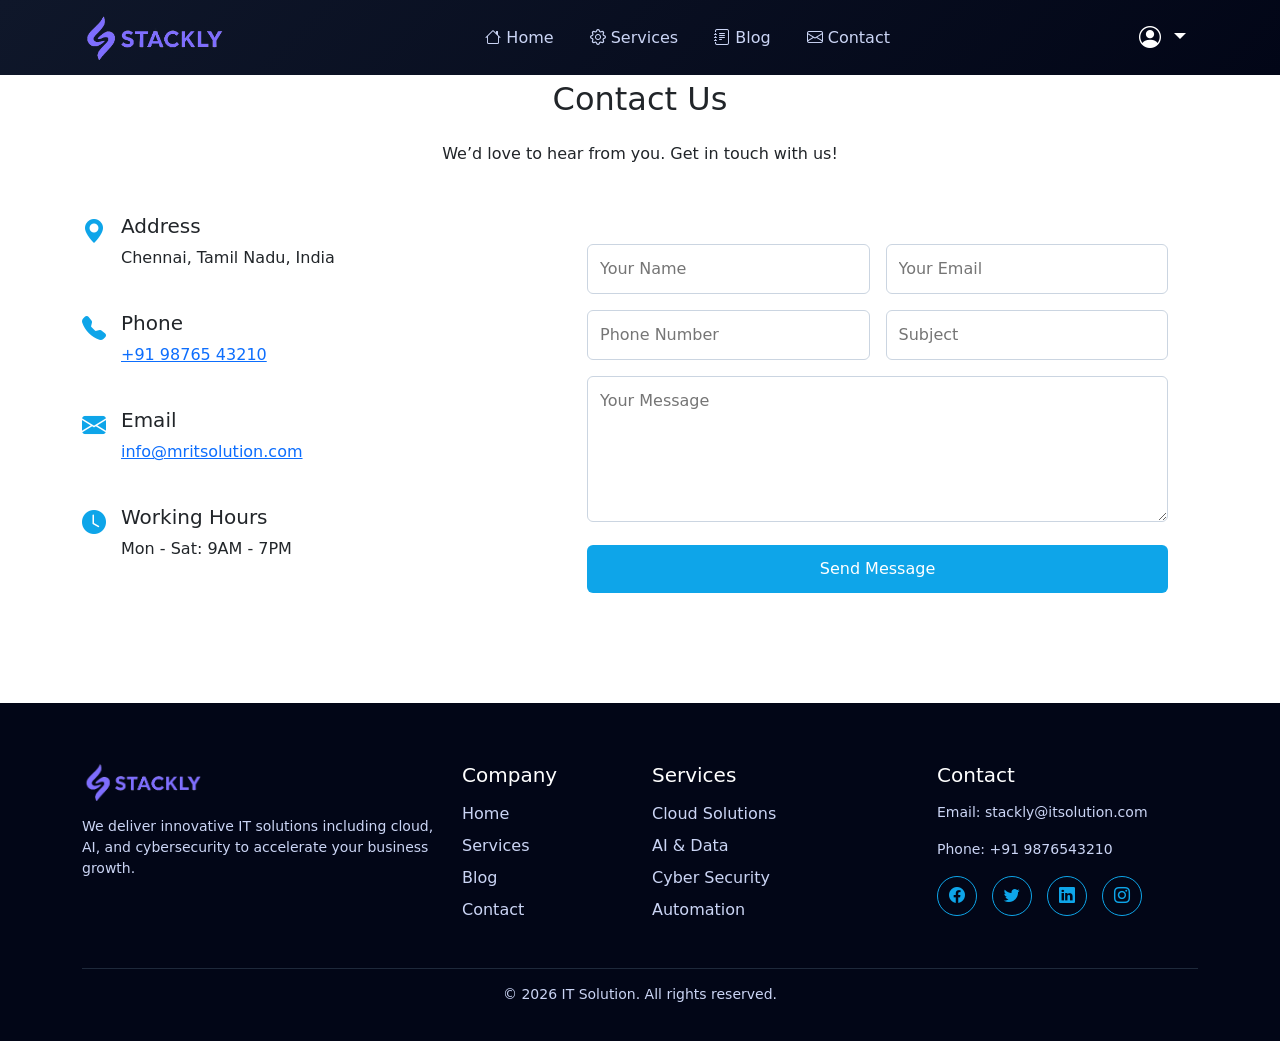
==== contact.html @ 3faaa498 "Add files via upload" ====
<!DOCTYPE html>
<html lang="en">
<head>
  <meta charset="UTF-8">
  <meta name="viewport" content="width=device-width, initial-scale=1.0">

  <title>IT Solution</title>

  <link href="https://cdn.jsdelivr.net/npm/bootstrap@5.3.2/dist/css/bootstrap.min.css" rel="stylesheet">

  <link href="https://cdn.jsdelivr.net/npm/bootstrap-icons@1.11.3/font/bootstrap-icons.css" rel="stylesheet">

  <link rel="stylesheet" href="contact.css">
</head>

<body>

<nav class="navbar navbar-expand-lg custom-navbar fixed-top">
  <div class="container">

    <a class="navbar-brand d-flex align-items-center" href="#">
      <img src="Adobe Express - file.png" alt="Logo" class="logo">
     
    </a>
    <button class="navbar-toggler" type="button" data-bs-toggle="collapse" data-bs-target="#navbarNav">
      <i class="bi bi-list"></i>
    </button>
    <div class="collapse navbar-collapse justify-content-between" id="navbarNav">

      <ul class="navbar-nav mx-auto">
        <li class="nav-item">
          <a class="nav-link " href="index.html"><i class="bi bi-house"></i> Home</a>
        </li>

        <li class="nav-item">
          <a class="nav-link" href="service.html"><i class="bi bi-gear"></i> Services</a>
        </li>

        <li class="nav-item">
          <a class="nav-link" href="blog.html"><i class="bi bi-journal-text"></i> Blog</a>
        </li>

        <li class="nav-item">
          <a class="nav-link" href="contact.html"><i class="bi bi-envelope"></i> Contact</a>
        </li>
      </ul>

      <div class="dropdown">
        <button class="btn profile-btn dropdown-toggle" data-bs-toggle="dropdown">
          <i class="bi bi-person-circle"></i>
        </button>

        <ul class="dropdown-menu dropdown-menu-end">
          <li>
            <a class="dropdown-item" href="login.html">
              <i class="bi bi-box-arrow-in-right"></i> Login
            </a>
          </li>
          <li>
            <a class="dropdown-item" href="register.html">
              <i class="bi bi-person-plus"></i> Register
            </a>
          </li>
        </ul>
      </div>

    </div>
  </div>
</nav>
<section class="contact">
  <div class="container">

    <h2 class="text-center mb-4">Contact Us</h2>
    <p class="text-center mb-5">We’d love to hear from you. Get in touch with us!</p>

    <div class="row g-4">

      <div class="col-lg-5">
        <div class="contact-info">

          <div class="info-box">
            <i class="bi bi-geo-alt-fill"></i>
            <div>
              <h5>Address</h5>
              <p>Chennai, Tamil Nadu, India</p>
            </div>
          </div>

          <div class="info-box">
            <i class="bi bi-telephone-fill"></i>
            <div>
              <h5>Phone</h5>
              <p><a href="error.html">+91 98765 43210</a></p>
            </div>
          </div>

          <div class="info-box">
            <i class="bi bi-envelope-fill"></i>
            <div>
              <h5>Email</h5>
              <p><a href="error.html">info@mritsolution.com</a></p>
            </div>
          </div>

          <div class="info-box">
            <i class="bi bi-clock-fill"></i>
            <div>
              <h5>Working Hours</h5>
              <p>Mon - Sat: 9AM - 7PM</p>
            </div>
          </div>

         
        </div>
      </div>

   
      <div class="col-lg-7">
        <form class="contact-form" action="error.html">

          <div class="row g-3">

            <div class="col-md-6">
              <input type="text" placeholder="Your Name" required>
            </div>

            <div class="col-md-6">
              <input type="email" placeholder="Your Email" required>
            </div>

            <div class="col-md-6">
              <input type="text" placeholder="Phone Number" required>
            </div>

            <div class="col-md-6">
              <input type="text" placeholder="Subject" required>
            </div>

            <div class="col-12">
              <textarea rows="5" placeholder="Your Message" required></textarea>
            </div>

            <div class="col-12">
              <button type="submit">Send Message</button>
            </div>

          </div>

        </form>
      </div>

    </div>
  </div>
</section>
<footer class="footer-section">
  <div class="container">
    <div class="row g-4">

    
      <div class="col-lg-4 col-md-6">
        <div class="footer-brand">
          <img src="Adobe Express - file.png" alt="Logo" class="footer-logo">
          <p>
            We deliver innovative IT solutions including cloud, AI, and cybersecurity 
            to accelerate your business growth.
          </p>
        </div>
      </div>

      <div class="col-lg-2 col-md-6">
        <h5>Company</h5>
        <ul>
          <li><a href="error.html">Home</a></li>
          <li><a href="error.html">Services</a></li>
          <li><a href="error.html">Blog</a></li>
          <li><a href="error.html">Contact</a></li>
        </ul>
      </div>

      
      <div class="col-lg-3 col-md-6">
        <h5>Services</h5>
        <ul>
          <li><a href="error.html">Cloud Solutions</a></li>
          <li><a href="error.html">AI & Data</a></li>
          <li><a href="error.html">Cyber Security</a></li>
          <li><a href="error.html">Automation</a></li>
        </ul>
      </div>

      
      <div class="col-lg-3 col-md-6">
        <h5>Contact</h5>
        <p>Email: stackly@itsolution.com</p>
        <p>Phone: +91 9876543210</p>

        <div class="social-icons">
          <a href="error.html"><i class="bi bi-facebook"></i></a>
          <a href="error.html"><i class="bi bi-twitter"></i></a>
          <a href="error.html"><i class="bi bi-linkedin"></i></a>
          <a href="error.html"><i class="bi bi-instagram"></i></a>
        </div>
      </div>

    </div>

    <div class="footer-bottom">
      <p>&copy; 2026 IT Solution. All rights reserved.</p>
    </div>
  </div>
</footer>
<script src="https://cdn.jsdelivr.net/npm/bootstrap@5.3.2/dist/js/bootstrap.bundle.min.js"></script>
</body>
</html>
---- contact.css ----
.body{
    overflow-x: hidden;
}
.custom-navbar {
  background: linear-gradient(135deg, #0f172a, #020617);
  padding: 10px 0;
}

.logo {
  width: 40px;
  height: 40px;
  margin-right: 8px;
}

.brand-name {
  color: #fff;
  font-weight: bold;
  font-size: 20px;
}
.navbar-brand img{
    height: 45px;
    width: auto;
}
.nav-link {
  color: #cbd5f5 ;
  margin: 0 10px;
  position: relative;
  transition: 0.3s;
}

.nav-link:hover {
  color: #38bdf8 ;
}

.nav-link::after {
  content: "";
  position: absolute;
  width: 0%;
  height: 2px;
  background: #38bdf8;
  left: 0;
  bottom: -5px;
  transition: 0.3s;
}

.nav-link:hover::after {
  width: 100%;
}
.profile-btn {
  background: transparent;
  border: none;
  color: #fff;
  font-size: 22px;
}
.profile-btn:hover {
  color: #0ea5e9;
  transform: scale(1.1);
}

.dropdown-menu {
  background: #020617;
  border: none;
}

.dropdown-item {
  color: #cbd5f5;
  transition: 0.3s;
}

.dropdown-item:hover {
  background: #0c40ba;
  color: #38bdf8;
}

.navbar-toggler {
  border: none;
  color: white;
  font-size: 24px;
}

@media (max-width: 991px) {
  .navbar-nav {
    text-align: center;
  }

  .nav-link {
    margin: 10px 0;
  }

  .dropdown {
    text-align: center;
    margin-top: 10px;
  }
}
.contact {
  padding: 80px 0;
}

.info-box {
  display: flex;
  gap: 15px;
  margin-bottom: 25px;
}

.info-box i {
  font-size: 24px;
  color: #0ea5e9;
}

.social a {
  font-size: 20px;
  margin-right: 10px;
  color: #334155;
  transition: 0.3s;
}

.social a:hover {
  color: #0ea5e9;
}


.contact-form {
  background: white;
  padding: 30px;
  border-radius: 10px;
}

.contact-form input,
.contact-form textarea {
  width: 100%;
  padding: 12px;
  border: 1px solid #cbd5e1;
  border-radius: 6px;
  outline: none;
}

.contact-form button {
  width: 100%;
  padding: 12px;
  background: #0ea5e9;
  border: none;
  color: white;
  border-radius: 6px;
  transition: 0.3s;
}

.contact-form button:hover {
  background: #0284c7;
}

.footer {
  background: #020617;
  color: white;
}

@media (max-width: 768px) {

  .info-box {
    flex-direction: column;
  }

  .contact-form {
    padding: 20px;
  }
}
.footer-section {
  background: #020617;
  color: #fff;
  padding: 60px 0 20px;
}


.footer-logo {
  width: 120px;
  margin-bottom: 15px;
}


.footer-section p {
  color: #cbd5f5;
  font-size: 14px;
}

.footer-section h5 {
  margin-bottom: 15px;
}

.footer-section ul {
  list-style: none;
  padding: 0;
}

.footer-section ul li {
  margin-bottom: 8px;
}

.footer-section ul li a {
  color: #cbd5f5;
  text-decoration: none;
  transition: 0.3s;
}

.footer-section ul li a:hover {
  color: #0ea5e9;
  padding-left: 5px;
}

.social-icons {
  margin-top: 10px;
}

.social-icons a {
  display: inline-flex;
  width: 40px;
  height: 40px;
  border: 1px solid #0ea5e9;
  border-radius: 50%;
  align-items: center;
  justify-content: center;
  margin-right: 10px;
  color: #0ea5e9;
  transition: 0.3s;
}

.social-icons a:hover {
  background: #0ea5e9;
  color: #fff;
}

.footer-bottom {
  text-align: center;
  margin-top: 30px;
  border-top: 1px solid #1e293b;
  padding-top: 15px;
  font-size: 14px;
}
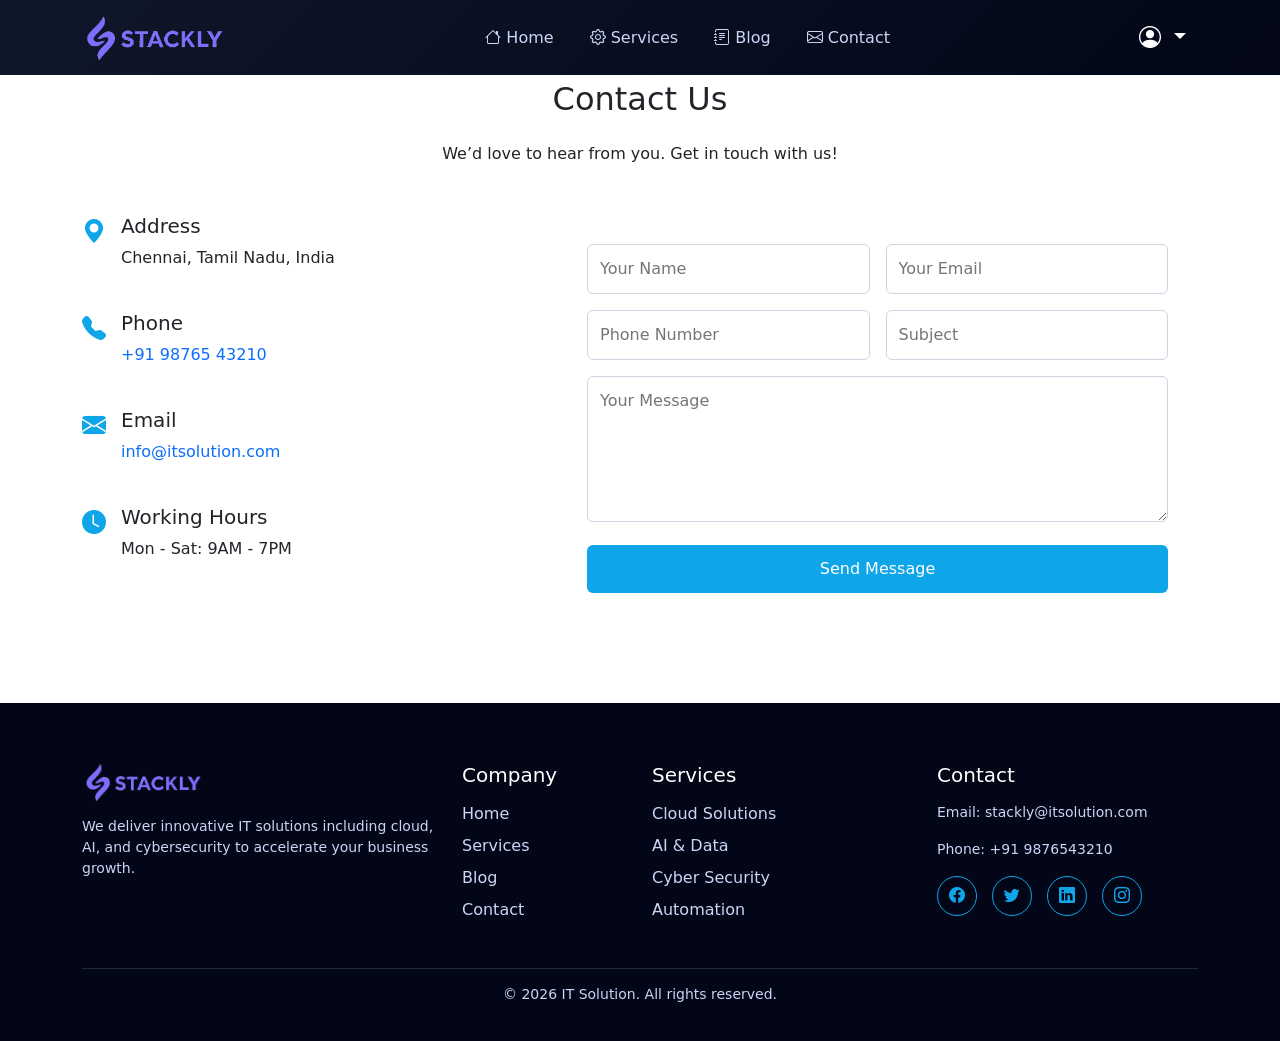
==== commit 7899feb0: "Update contact.html" ====
--- a/contact.html
+++ b/contact.html
@@ -98,7 +98,7 @@
             <i class="bi bi-envelope-fill"></i>
             <div>
               <h5>Email</h5>
-              <p><a href="error.html">info@mritsolution.com</a></p>
+              <p><a href="error.html">info@itsolution.com</a></p>
             </div>
           </div>
 
@@ -211,4 +211,4 @@
 </footer>
 <script src="https://cdn.jsdelivr.net/npm/bootstrap@5.3.2/dist/js/bootstrap.bundle.min.js"></script>
 </body>
-</html>+</html>
--- a/contact.css
+++ b/contact.css
@@ -100,6 +100,12 @@
   display: flex;
   gap: 15px;
   margin-bottom: 25px;
+  text-decoration: none;
+}
+.info-box a{
+  text-decoration:none;
+
+  transition:0.3s;
 }
 
 .info-box i {
@@ -233,4 +239,4 @@
   border-top: 1px solid #1e293b;
   padding-top: 15px;
   font-size: 14px;
-}+}
